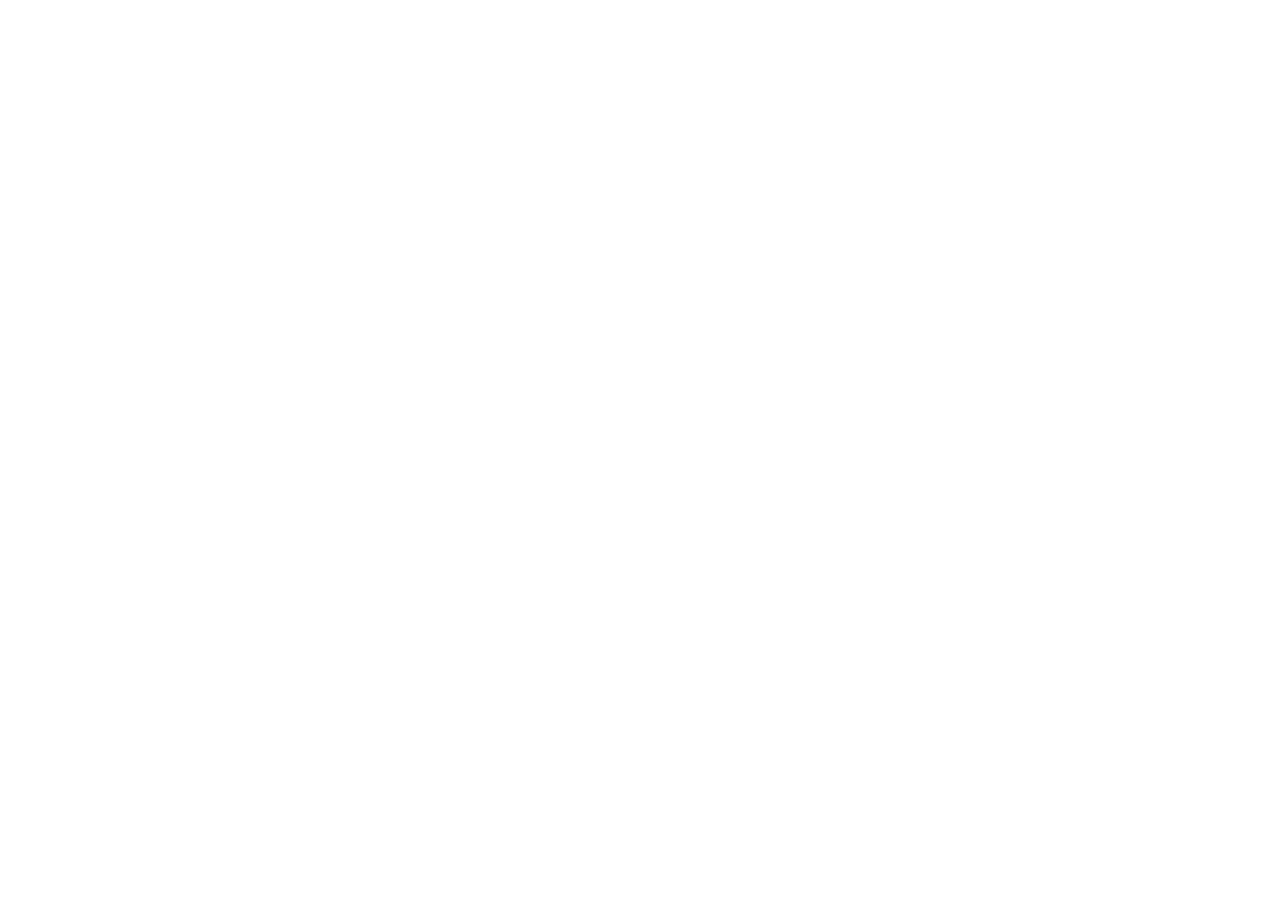
==== index.html @ 6255315f "added" ====
<!DOCTYPE html>
<html lang="en">
<head>
    <meta charset="UTF-8">
    <meta name="viewport" content="width=device-width, initial-scale=1.0">
    <link rel="stylesheet" href="style.css">
    <link href="https://cdn.jsdelivr.net/npm/bootstrap@5.0.2/dist/css/bootstrap.min.css" rel="stylesheet" integrity="sha384-EVSTQN3/azprG1Anm3QDgpJLIm9Nao0Yz1ztcQTwFspd3yD65VohhpuuCOmLASjC" crossorigin="anonymous">
    <title>Canteen</title>
</head>
<body>
    
</body>
</html>
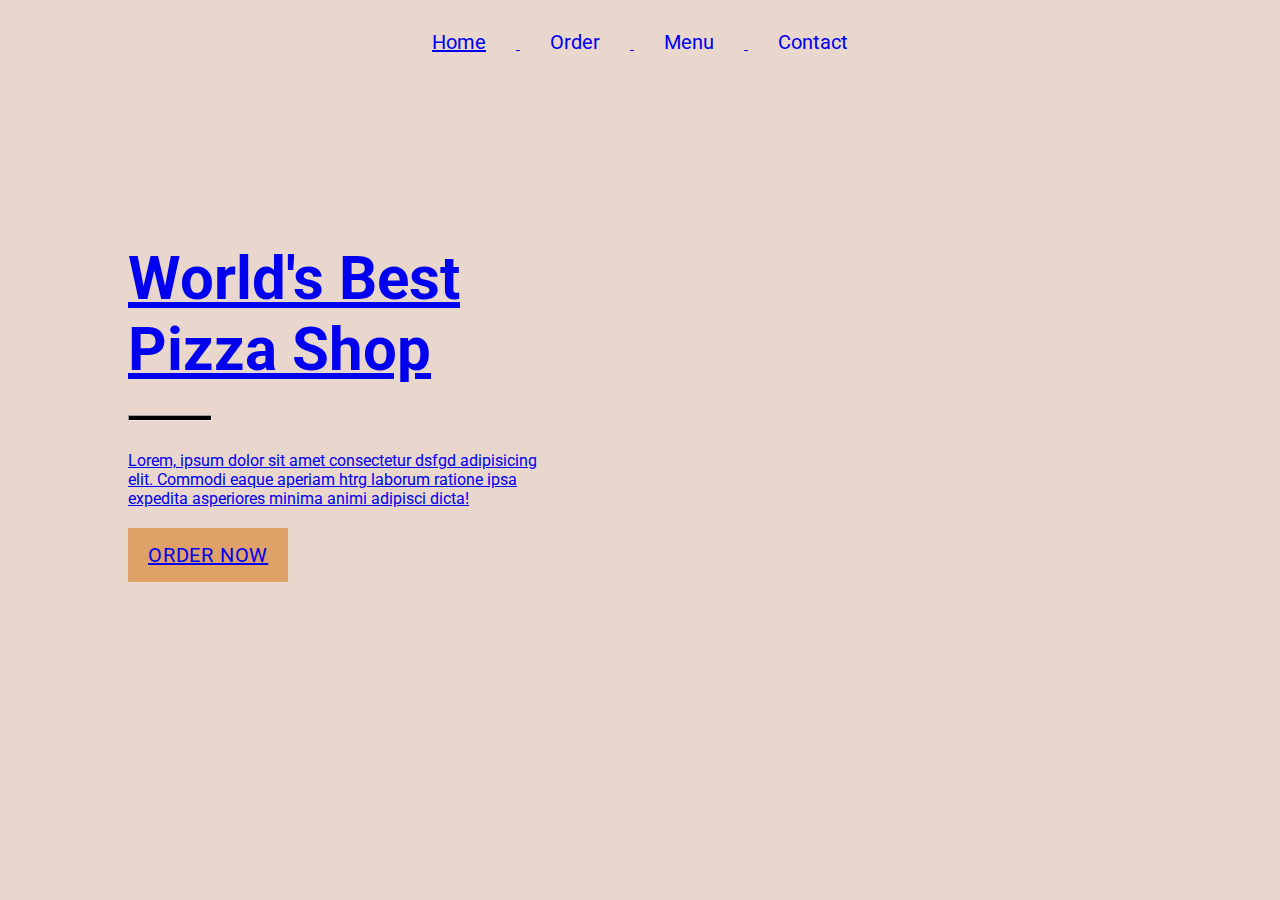
==== commit 82c100fe: "Added" ====
--- a/index.html
+++ b/index.html
@@ -3,11 +3,28 @@
 <head>
     <meta charset="UTF-8">
     <meta name="viewport" content="width=device-width, initial-scale=1.0">
+    <title>Document</title>
     <link rel="stylesheet" href="style.css">
-    <link href="https://cdn.jsdelivr.net/npm/bootstrap@5.0.2/dist/css/bootstrap.min.css" rel="stylesheet" integrity="sha384-EVSTQN3/azprG1Anm3QDgpJLIm9Nao0Yz1ztcQTwFspd3yD65VohhpuuCOmLASjC" crossorigin="anonymous">
-    <title>Canteen</title>
 </head>
 <body>
     
+    <nav>
+        <ul>
+            <li><a href="home.html">Home</li>
+            <li>Order</li>
+            <li>Menu</li>
+            <li>Contact</li>
+        </ul>
+    </nav>
+
+    <div class="content">
+        <h1>World's Best Pizza Shop</h1>
+        <hr>
+        <p>Lorem, ipsum dolor sit amet consectetur dsfgd adipisicing elit. Commodi eaque aperiam htrg laborum ratione ipsa expedita asperiores minima animi adipisci dicta!</p>
+        <button><a href="order.html">ORDER NOW</button>
+    </div>
+
+    <img src="pizza.gif" alt="">
+
 </body>
-</html>+</html>
--- a/style.css
+++ b/style.css
@@ -0,0 +1,73 @@
+@import url('https://fonts.googleapis.com/css2?family=Roboto&display=swap');
+*{
+    margin: 0;
+    padding: 0;
+    box-sizing: border-box;
+    font-family: 'Roboto', sans-serif;
+}
+body{
+    width: 100%;
+    height: 100vh;
+    background: #e9d6cd;
+    overflow: hidden;
+    cursor: url(cursor.png), auto;
+}
+img{
+    position: absolute;
+    bottom: 0;
+    right: 0;
+    width: 56%;
+    animation: 1s animate ease-in-out;
+}
+@keyframes animate{
+    0%{
+        opacity: 0;
+        transform: scale(.5);
+    }
+    100%{
+        opacity: 1;
+        transform: scale(1);
+    }
+}
+nav{
+    display: flex;
+    justify-content: center;
+}
+ul{
+    list-style: none;
+    display: inline;
+}
+ul li{
+    display: inline-block;
+    padding: 30px;
+    font-size: 20px;
+    cursor: pointer;
+}
+.content{
+    position: absolute;
+    top: 27vh;
+    left: 10%;
+    width: 33%;
+}
+.content h1{
+    font-size: 60px;
+}
+hr{
+    margin-top: 30px;
+    width: 20%;
+    height: 6px;
+    background: #000;
+}
+.content p{
+    margin-top: 30px;
+    font-size: 16px;
+}
+button{
+    margin-top: 20px;
+    background: #dfa167;
+    border: none;
+    outline: none;
+    letter-spacing: .04em;
+    font-size: 20px;
+    padding: 15px 20px;
+}
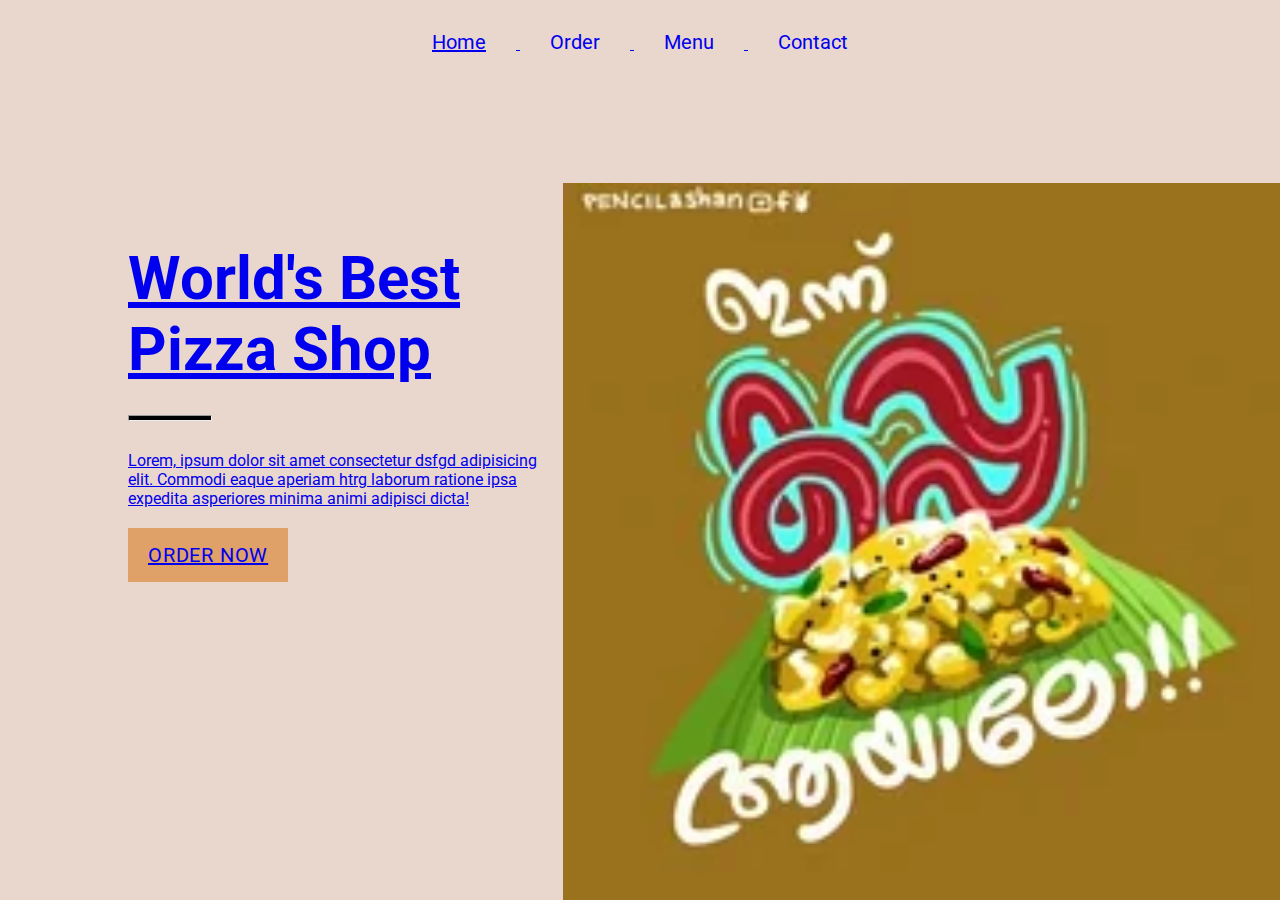
==== commit 9b2b607d: "image" ====
--- a/index.html
+++ b/index.html
@@ -24,7 +24,7 @@
         <button><a href="order.html">ORDER NOW</button>
     </div>
 
-    <img src="pizza.gif" alt="">
+    <img src="/images/kappa.webp" alt="">
 
 </body>
 </html>
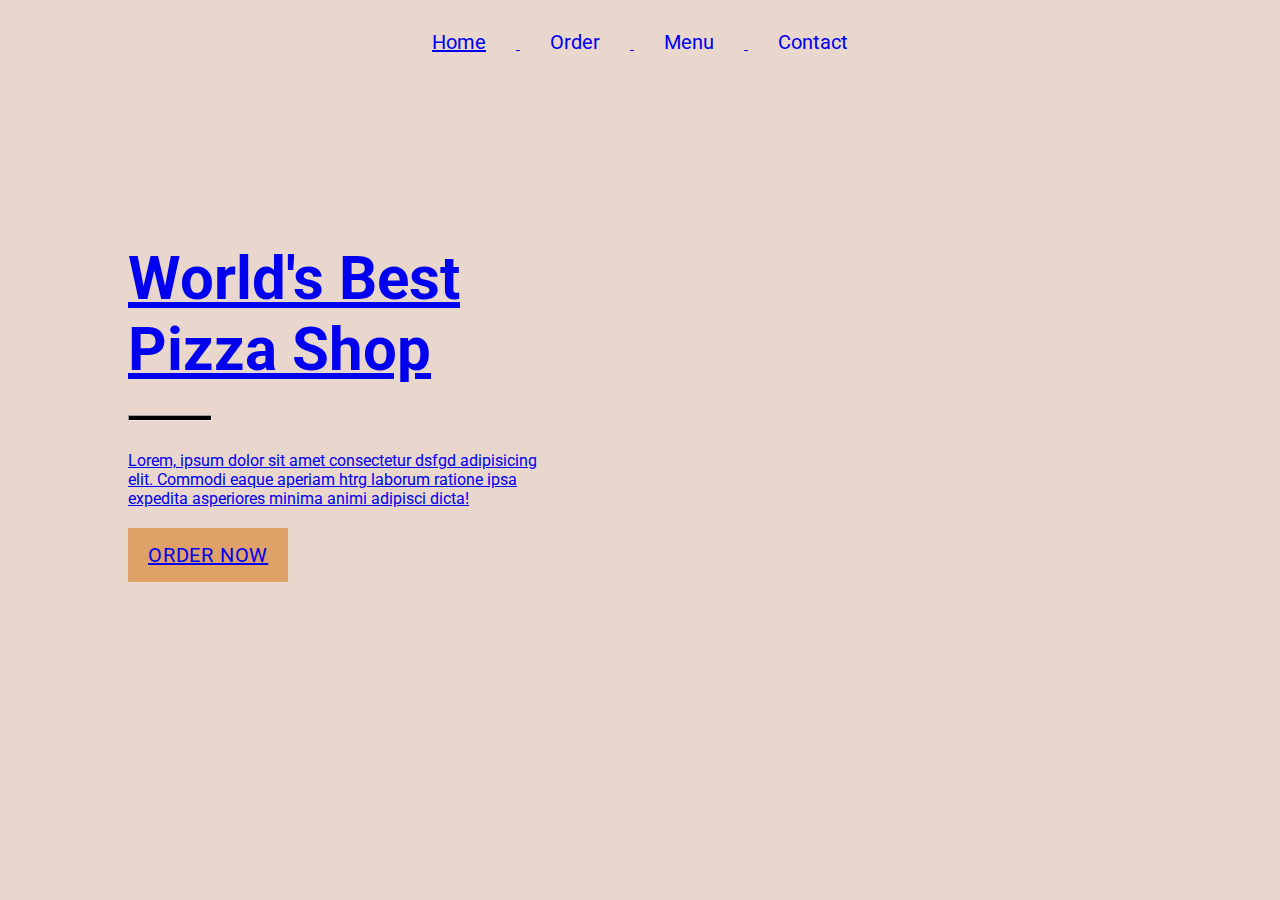
==== commit 9c7dabdb: "added" ====
--- a/index.html
+++ b/index.html
@@ -24,7 +24,7 @@
         <button><a href="order.html">ORDER NOW</button>
     </div>
 
-    <img src="/images/kappa.webp" alt="">
+    <img src="kappa.webp" alt="">
 
 </body>
 </html>
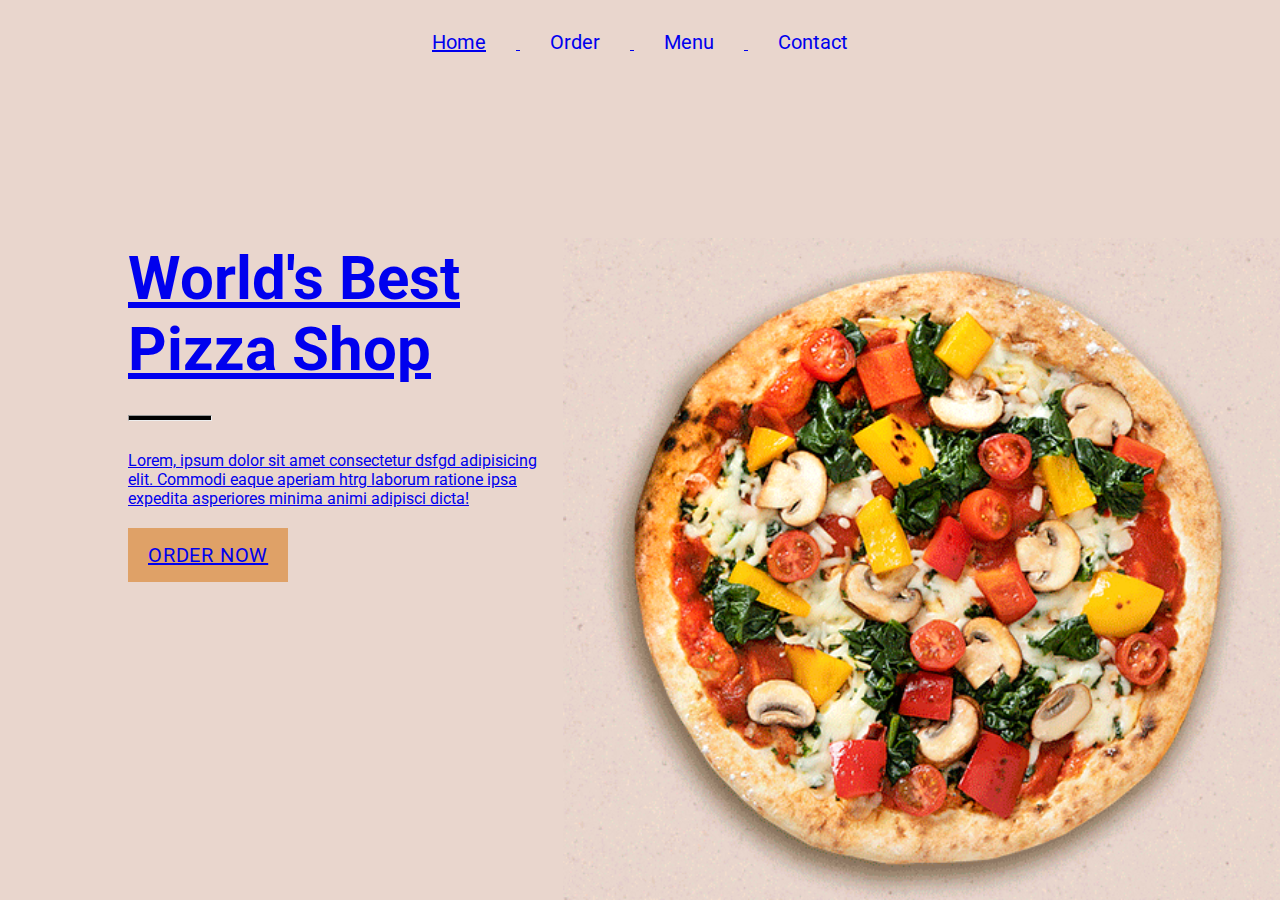
==== commit 6a4a1e5b: "Added" ====
--- a/index.html
+++ b/index.html
@@ -24,7 +24,7 @@
         <button><a href="order.html">ORDER NOW</button>
     </div>
 
-    <img src="kappa.webp" alt="">
+    <img src="pizza.gif" alt="">
 
 </body>
 </html>
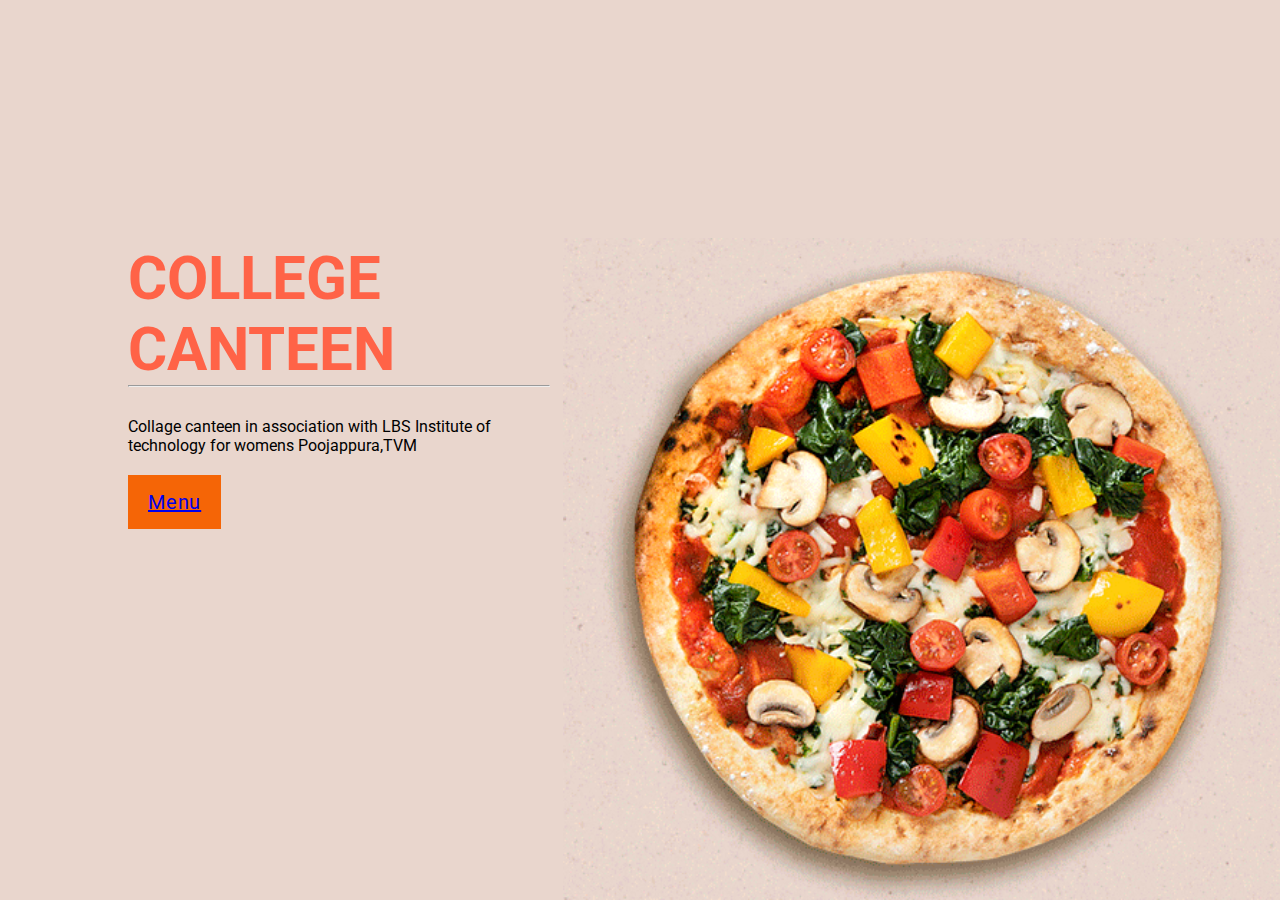
==== commit 7580ed0b: "Added" ====
--- a/index.html
+++ b/index.html
@@ -6,25 +6,20 @@
     <title>Document</title>
     <link rel="stylesheet" href="style.css">
 </head>
-<body>
+
+<body style="background-color:rgb(red, green, blue);">
     
-    <nav>
-        <ul>
-            <li><a href="home.html">Home</li>
-            <li>Order</li>
-            <li>Menu</li>
-            <li>Contact</li>
-        </ul>
-    </nav>
+    
+    
 
     <div class="content">
-        <h1>World's Best Pizza Shop</h1>
+        <h1 >COLLEGE CANTEEN</h1>
         <hr>
-        <p>Lorem, ipsum dolor sit amet consectetur dsfgd adipisicing elit. Commodi eaque aperiam htrg laborum ratione ipsa expedita asperiores minima animi adipisci dicta!</p>
-        <button><a href="order.html">ORDER NOW</button>
+        <p>Collage canteen in association with LBS Institute of technology for womens Poojappura,TVM</p>
+        <button><a href="menu.html">Menu</button>
     </div>
 
-    <img src="pizza.gif" alt="">
+    <img src="pizza.gif" alt="pizza">
 
 </body>
 </html>
--- a/style.css
+++ b/style.css
@@ -52,22 +52,28 @@
 .content h1{
     font-size: 60px;
 }
+/*
 hr{
     margin-top: 30px;
     width: 20%;
     height: 6px;
     background: #000;
-}
+}*/
 .content p{
     margin-top: 30px;
     font-size: 16px;
 }
 button{
     margin-top: 20px;
-    background: #dfa167;
+    color:aliceblue;
+    background: #f56506;
     border: none;
     outline: none;
     letter-spacing: .04em;
     font-size: 20px;
     padding: 15px 20px;
 }
+h1{
+    font-size: medium;
+    color:tomato
+}